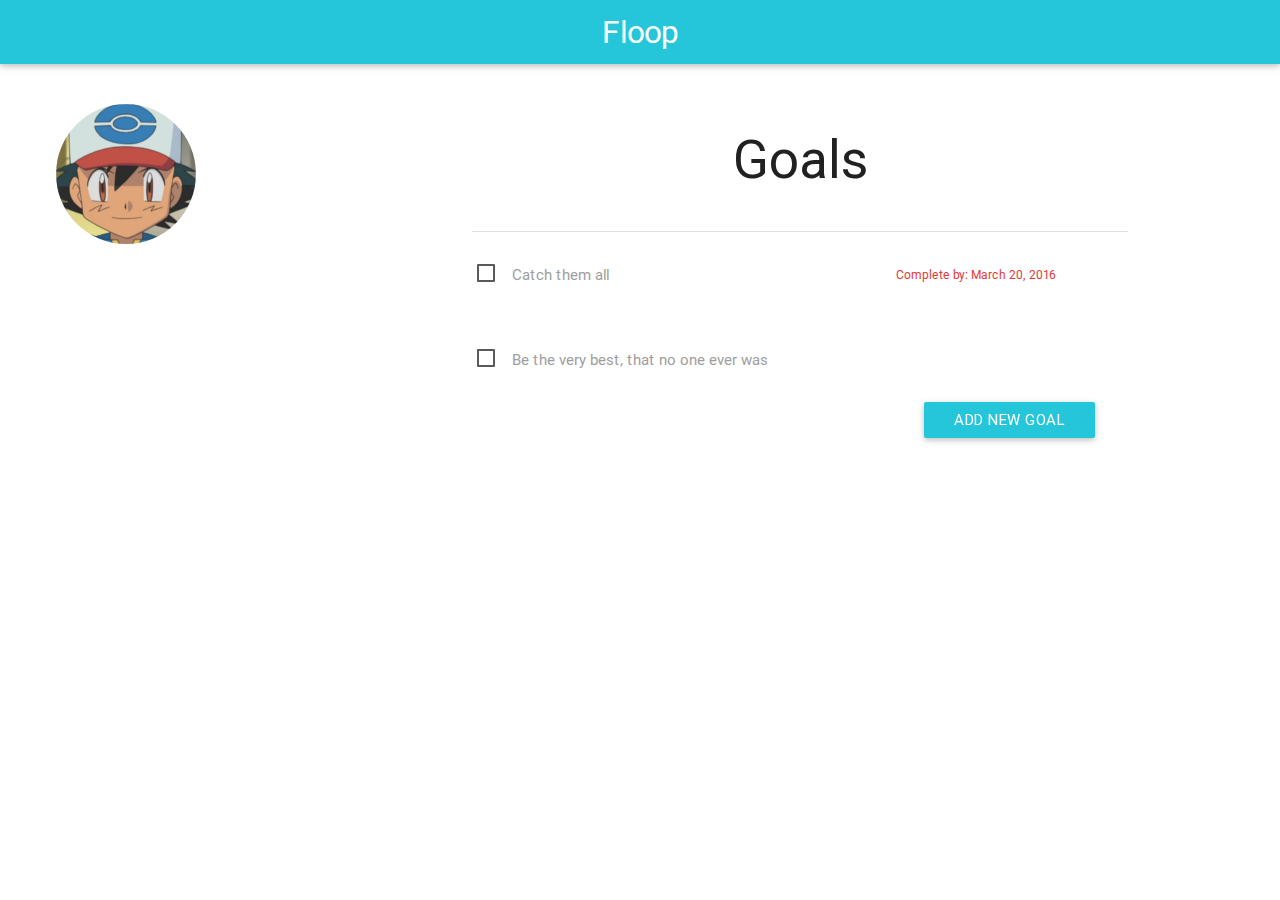
==== goals.html @ 2a78f476 "Added login page, and goals page" ====
<!DOCTYPE html>
<html>
  <head>
    <link href="http://fonts.googleapis.com/icon?family=Material+Icons" rel="stylesheet">
    <!-- <link rel="stylesheet" href="https://maxcdn.bootstrapcdn.com/bootstrap/3.3.5/css/bootstrap.min.css"> -->
    <link type="text/css" rel="stylesheet" href="css/materialize.min.css"  media="screen,projection"/>
    <link type="text/css" rel="stylesheet" href="css/main.css"  media="screen,projection"/>
    <meta name="viewport" content="width=device-width, initial-scale=1.0"/>
  </head>

  <body>
    
  	
  	<nav class="cyan lighten-1">
      <div class="nav-wrapper container">
        <a href="#" class="brand-logo center">Floop</a>
      </div>
    </nav>


    <div class="row nav-seperator"></div>
    

    <div class="row">

      <div class="col s3">
      	<div class="container">
      		<img src="res/profile.png" alt="Picture of Me!" class="profile-pic circle responsive-img">
      	</div>
      	
      </div>

      <div class="col s9">
      	<div class="container">
  				<div class="row"><h2 class="center-align">Goals</h2></div>
  				<div class="divider"></div>
  			
					<table>
		        <tbody>
		          <tr>
		            <td>
		            	<p>
      							<input type="checkbox" id="goal1" />
      							<label for="goal1">Catch them all</label>
    							</p>
    						</td>
    						<td><p><label class="red-text text-darken-1">Complete by: March 20, 2016</label></p></td>
		          </tr>

		          <tr>
		            <td>
		            	<p>
      							<input type="checkbox" id="goal2" />
      							<label for="goal2">Be the very best, that no one ever was</label>
    							</p>
    						</td>
    						<td><p><label class="red-text text-darken-1"></label></p></td>
		          </tr>
		        </tbody>
      		</table>

      		<div class="row">
			      <div class="col s12 m6 l4 right">
			        <a class="waves-effect waves-light btn modal-trigger cyan lighten-1" href="#modal1">Add New Goal</a>
			    	</div>
			    </div>

			    <div id="modal1" class="modal">
			      <div class="modal-content">
			        <h4>Add A New Goal</h4>
			        <div class="divider"></div>
			        <p>A bunch of text</p>
			      </div>
			      <div class="modal-footer">
			        <a href="#!" class=" modal-action modal-close waves-effect waves-green btn-flat">Save</a>
			      </div>
			    </div> 

  			</div>
    	</div>
		</div>
     

    <!--Import jQuery before materialize.js-->
    <script type="text/javascript" src="https://code.jquery.com/jquery-2.1.1.min.js"></script>
    <script src="https://maxcdn.bootstrapcdn.com/bootstrap/3.3.5/js/bootstrap.min.js"></script>
    <script type="text/javascript" src="js/materialize.min.js"></script>
    <script type="text/javascript" src="js/app.js"></script>
  </body>
</html>
---- css/main.css ----
.nav-seperator {
	padding-top: 20px;
}

.sidebar {
	border: 1px solid #000
}
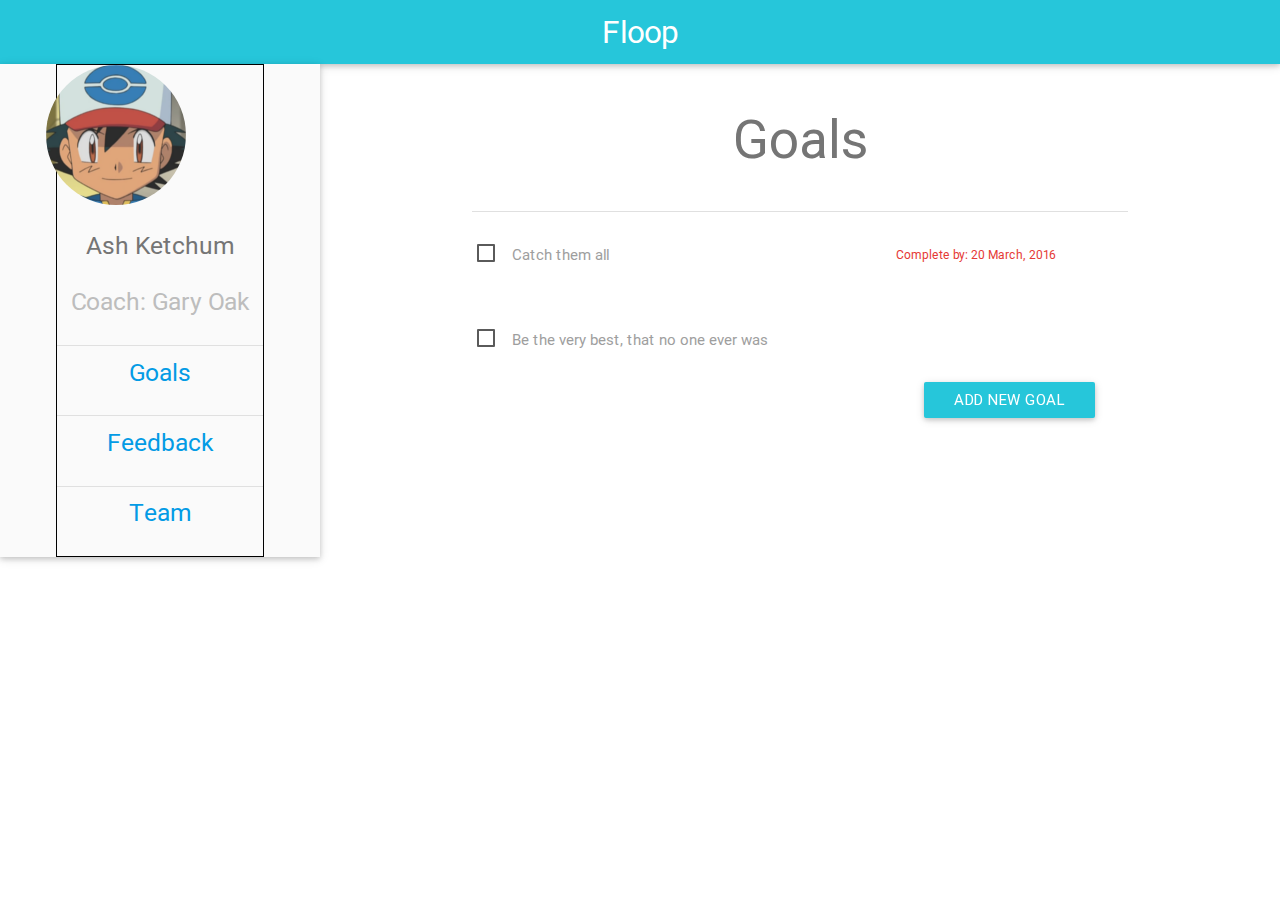
==== commit b5f26dba: "fixed id for goals checkboxes" ====
--- a/goals.html
+++ b/goals.html
@@ -1,8 +1,7 @@
 <!DOCTYPE html>
 <html>
   <head>
-    <link href="http://fonts.googleapis.com/icon?family=Material+Icons" rel="stylesheet">
-    <!-- <link rel="stylesheet" href="https://maxcdn.bootstrapcdn.com/bootstrap/3.3.5/css/bootstrap.min.css"> -->
+    <link href='http://fonts.googleapis.com/css?family=Raleway:100,200,300,400' rel='stylesheet' type='text/css'>
     <link type="text/css" rel="stylesheet" href="css/materialize.min.css"  media="screen,projection"/>
     <link type="text/css" rel="stylesheet" href="css/main.css"  media="screen,projection"/>
     <meta name="viewport" content="width=device-width, initial-scale=1.0"/>
@@ -11,40 +10,46 @@
   <body>
     
   	
-  	<nav class="cyan lighten-1">
+  	<nav class="cyan lighten-1 z-depth-1">
       <div class="nav-wrapper container">
         <a href="#" class="brand-logo center">Floop</a>
       </div>
-    </nav>
-
-
-    <div class="row nav-seperator"></div>
-    
+    </nav>   
 
     <div class="row">
 
-      <div class="col s3">
-      	<div class="container">
-      		<img src="res/profile.png" alt="Picture of Me!" class="profile-pic circle responsive-img">
+      <div class="col s3 grey lighten-5 z-depth-1">
+      	<div class="container fullscreen sidebar">
+      		<div class="row profile-pic-wrapper"><img src="res/profile.png" alt="Picture of Me!" class="profile-pic circle responsive-img"></div>
+      		<div class="row"><h5 class="center-align grey-text text-darken-1">Ash Ketchum</h5></div>
+      		<div class="row"><h5 class="center-align grey-text text-lighten-1">Coach: Gary Oak</h5></div>
+      		<div class="divider"></div>
+      		
+      		<div class="row"><h5 class="valign sidebar-links center-align"><a href="#">Goals</a></h5></div>
+      		<div class="divider"></div>
+      		<div class="row"><h5 class="valign sidebar-links center-align"><a href="feedback.html">Feedback</a></h5></div>
+      		<div class="divider"></div>
+      		<div class="row"><h5 class="valign sidebar-links center-align"><a href="team.html">Team</a></h5></div>
       	</div>
       	
       </div>
 
-      <div class="col s9">
+      <div class="col s9 content">
+      	<div class="row nav-seperator"></div>
       	<div class="container">
-  				<div class="row"><h2 class="center-align">Goals</h2></div>
+  				<div class="row"><h2 class="center-align grey-text text-darken-1">Goals</h2></div>
   				<div class="divider"></div>
   			
-					<table>
+					<table id="goal-table">
 		        <tbody>
 		          <tr>
 		            <td>
-		            	<p>
+                  <p>
       							<input type="checkbox" id="goal1" />
       							<label for="goal1">Catch them all</label>
-    							</p>
-    						</td>
-    						<td><p><label class="red-text text-darken-1">Complete by: March 20, 2016</label></p></td>
+    						  </p>
+                </td>
+    						<td><p><label class="red-text text-darken-1">Complete by: 20 March, 2016</label></p></td>
 		          </tr>
 
 		          <tr>
@@ -59,23 +64,39 @@
 		        </tbody>
       		</table>
 
-      		<div class="row">
-			      <div class="col s12 m6 l4 right">
+          <div class="row">
+            <div class="col s12 m6 l4 right">
 			        <a class="waves-effect waves-light btn modal-trigger cyan lighten-1" href="#modal1">Add New Goal</a>
-			    	</div>
+            </div>
 			    </div>
 
 			    <div id="modal1" class="modal">
 			      <div class="modal-content">
 			        <h4>Add A New Goal</h4>
-			        <div class="divider"></div>
-			        <p>A bunch of text</p>
+			        <div class="divider"/></div>
+			        <div class="row"></div>
+							<div class="row">
+						    <form class="col s12">
+          
+                  <div class="input-field col s12">
+        						<input id="goal_input" type="text" class="validate">
+        						<label for="goal_input">Enter in a goal</label>
+					        </div>
+						  
+					        <div class="input-field col s12">
+        						<input id="date" type="text" class="datepicker">
+        						<label for="date">Complete by date</label>
+      						</div>
+					
+          	    </form>
+							</div>
 			      </div>
-			      <div class="modal-footer">
-			        <a href="#!" class=" modal-action modal-close waves-effect waves-green btn-flat">Save</a>
+			      
+            <div class="modal-footer">
+			        <a href="#!" class="modal-action modal-close waves-effect waves-green btn-flat save_goal">Save</a>
 			      </div>
-			    </div> 
-
+			    
+          </div> 
   			</div>
     	</div>
 		</div>
